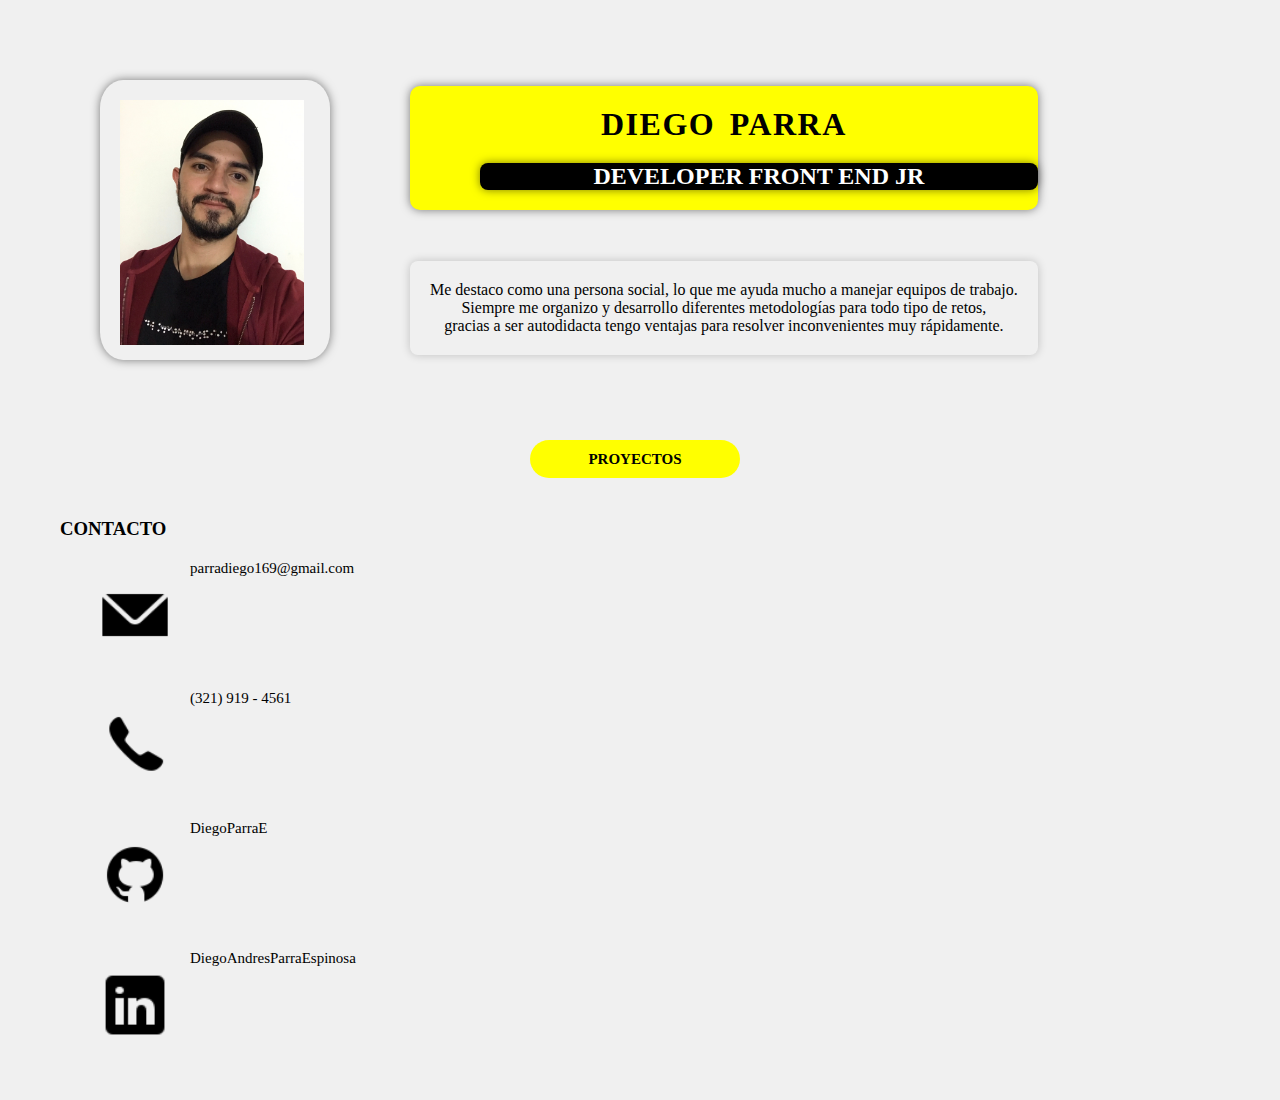
==== docs/index.html @ dc072c9e "pruebas con git" ====
<!DOCTYPE html>
<html lang="en">
<head>
    <meta charset="UTF-8">
    <meta http-equiv="X-UA-Compatible" content="IE=edge">
    <meta name="viewport" content="width=device-width, initial-scale=1.0">
    <title>Diego Parra Espinosa
    </title>
    <link rel="stylesheet" href="./src/css/main.css">
</head>
<body>
    <header class="header">
        <div class="contenedorImagen">
            <div class="imagen">
                <img src="./img/me.jpeg" alt="foto de Diego Parra">
            </div>    
        </div>

        <div class="contenedorTitulo">
            <div class="titulo">
                <h1 class="nombre">DIEGO PARRA</h1>
                <h2 class="profesion">DEVELOPER FRONT END JR</h2>
            </div>
            
            <div class="descripcion">
                <p>Me destaco como una persona social, lo que me ayuda mucho a manejar equipos de trabajo. <br> Siempre me organizo y desarrollo diferentes metodologías para todo tipo de retos, <br> gracias a ser autodidacta tengo ventajas para resolver inconvenientes muy rápidamente.</p>
            </div>
        </div>
    </header>
    <div class="menu">
        <div class="submenu">
            <a href="https://diegoparrae.github.io/bit06/"><strong>PROYECTOS</strong></a>
        </div>
    </div>
    <h3>CONTACTO</h3>
    <div class="contacto">            
        <a class="vinculos" href="https://gmail.com">
            <img src="img/icons8-mensaje-relleno-60.png" alt="imagen de correo">parradiego169@gmail.com
        </a>
        <a class="vinculos" href="#">
            <img src="img/icons8-teléfono-60.png" alt="imagen de telefono">(321) 919 - 4561
        </a>
        <a class="vinculos" href="https://github.com/DiegoParraE">
            <img src="img/icons8-github-60.png" alt="imagen de github">DiegoParraE
        </a>
        <a class="vinculos" href="https://www.linkedin.com/in/diego-andres-parra-espinosa/">
            <img src="img/icons8-linkedin-50.png" alt="imagen de linkedin">DiegoAndresParraEspinosa
        </a>
    </div>
    <script src="./src/js/main.js"></script>
</body>
</html>
---- docs/src/css/main.css ----
* {
    margin: 20px;
}

body {
    background-color: #f0f0f0;
}
.header {
    display: flex;
    flex-direction: column;
}
@media screen and (min-width: 992px) {
    .header{
        flex-direction: row;
    }
}
@media screen and (min-width: 992px) {
    .contacto{
        flex-direction: row;
    }
}
.contenedorImagen {
    display: flex;
    justify-content: flex-start;
    align-content: flex-start;
}
.imagen {
    margin: 20px;
    width: 230px;
    height: 280px;
    border-radius: 10%;
    overflow: hidden;
    box-shadow: 0 0 10px rgba(0, 0, 0, 0.5);
}
.imagen img {
    width: 80%;
    
}
.contenedorTitulo {
    display: flex;
    flex-direction: column;
    justify-content: space-around;
    text-align: center;
}
.titulo {
    box-shadow: 0 0 10px rgba(0, 0, 0, 0.5);
    background-color: yellow;
    border-radius: 10px;
}
.nombre {
    word-spacing: 5px;
    letter-spacing: 1.5px;
}
.profesion {
    background-color: black;
    color: rgb(255, 255, 255);
    margin: 0px 0px 20px 70px;
    border-radius: 8px;
    box-shadow: 0 0 10px #00000080;
}
.descripcion {
    border-radius: 8px;
    box-shadow: 0 0 10px rgba(0, 0, 0, 0.2);
    text-align: center;
}
/* .educacion {
    display: flex;
    flex-direction: column;
    justify-content: flex-start;
    align-content: flex-start;
    background-color: #ffff00;
    margin-left: 100px;
    
} */
/* h3{
    text-align: left;
}
.textoEducacion {
    text-align: left;
    padding-left: 30px;
    
} */
/* .experienciaLaboral {
    display: flex;
    flex-direction: column;
    justify-content: start;
    align-content: center;
    background-color: #ffff00;
} */
.bloque1 {
    display: flex;
    flex-direction: row;
    justify-content: space-around;
    background-color: black;
    margin-top: 0;
    margin-bottom: 0;
}
.menu {
    display: flex;
    flex-direction: column;
    text-align: center;
    justify-content: center;
    align-content: center;
    width: 200px;
    padding-left: 500px;
}
.menu a {
    text-decoration: none;
    color: black;
    font-size: 15px;
}
.submenu {
    background-color: #ffff00;
    padding-left: -10px;
    padding: 10px;
    margin-left: -30px;
    border-radius: 20px;
}

.vinculos {
    display: flex;
    flex-direction: row;
    /* justify-content: center;
    align-content: center;
    text-align: center; */
    text-decoration: none;
    color: black;
    font-size: 15px;
}
.vinculos img {
    width: 70px;
    height: 70px;
    justify-content: center;
    align-content: center;
}
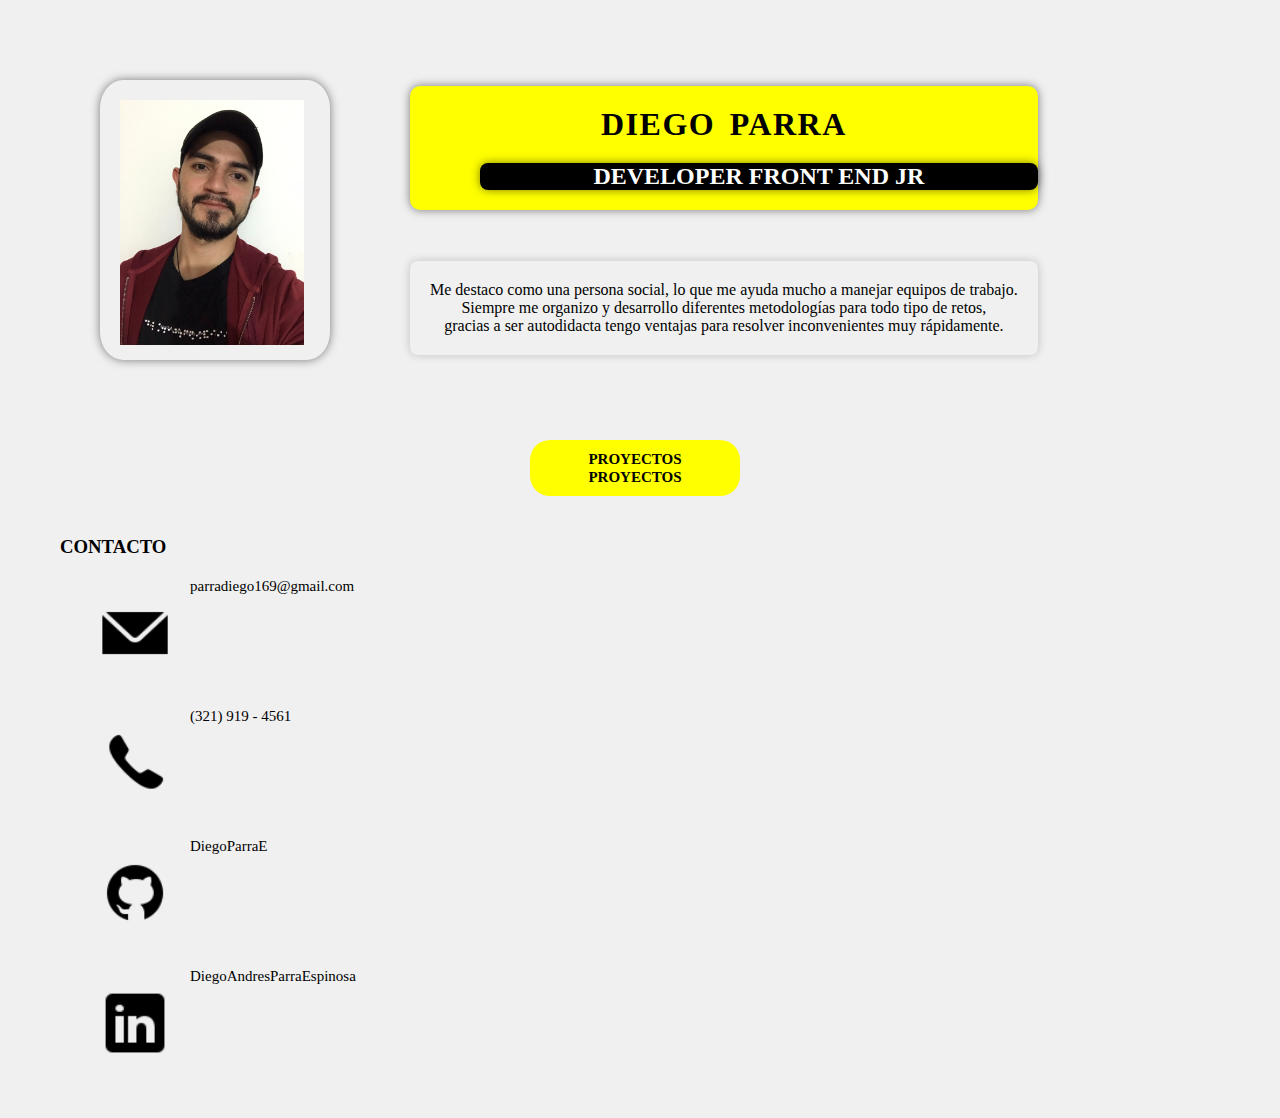
==== commit 8779a3e7: "atualizacion del link de bit08react" ====
--- a/docs/index.html
+++ b/docs/index.html
@@ -30,6 +30,7 @@
     <div class="menu">
         <div class="submenu">
             <a href="https://diegoparrae.github.io/bit06/"><strong>PROYECTOS</strong></a>
+            <a href="https://diegoparrae.github.io/bit08react/"><strong>PROYECTOS</strong></a>
         </div>
     </div>
     <h3>CONTACTO</h3>
@@ -49,4 +50,4 @@
     </div>
     <script src="./src/js/main.js"></script>
 </body>
-</html>+</html>
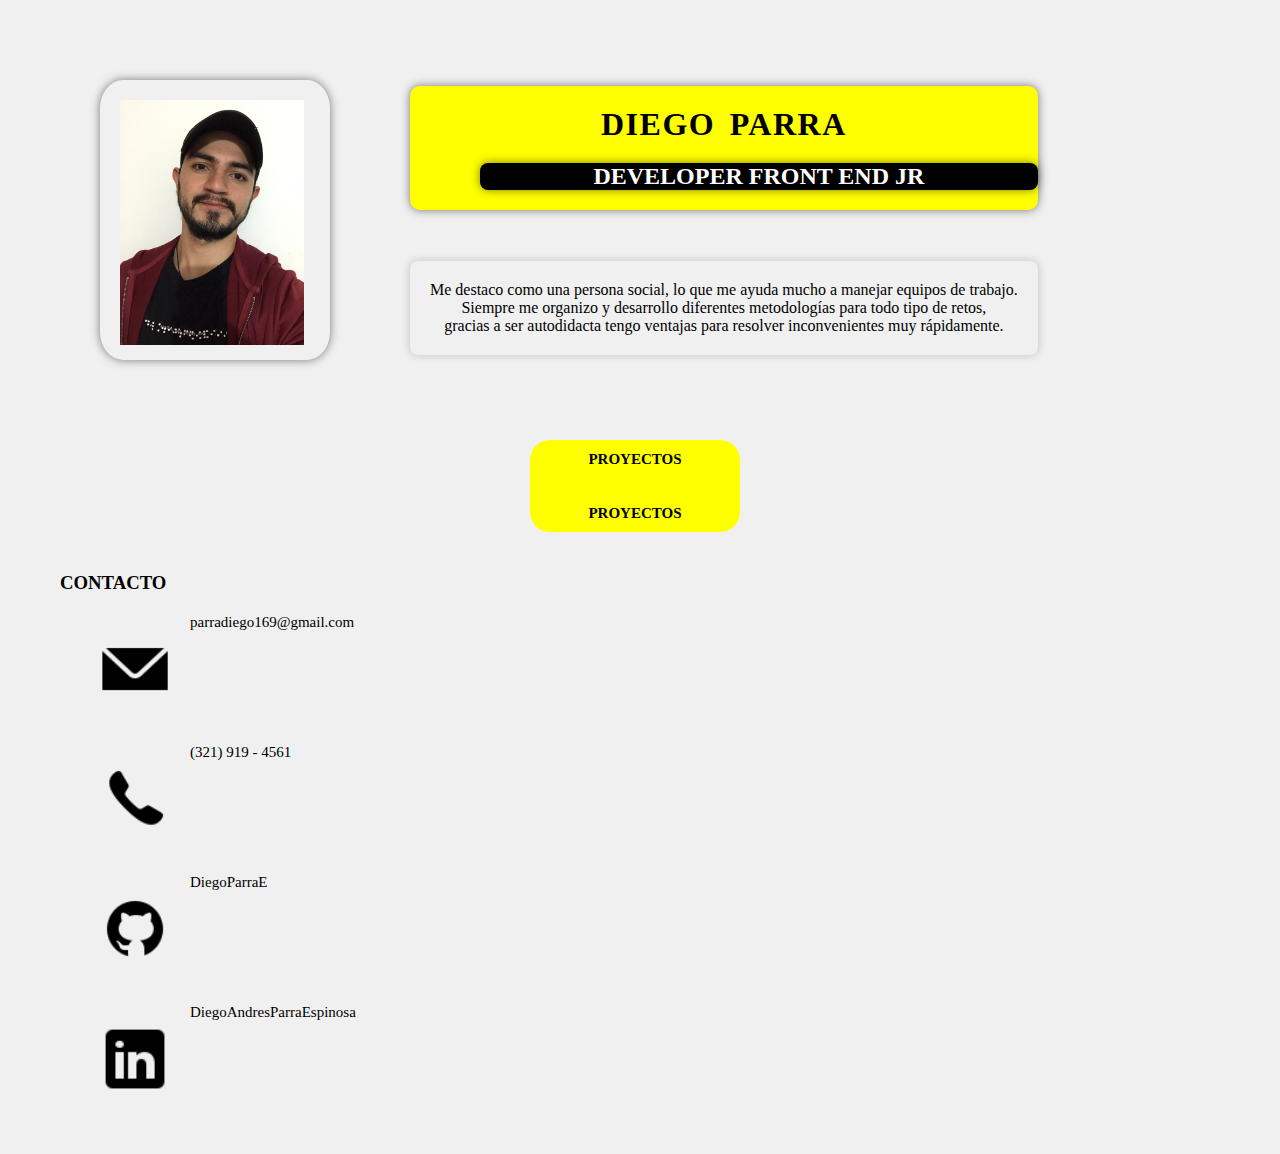
==== commit fdc9181f: "actualizacion de vinculos para bit 08 react" ====
--- a/docs/index.html
+++ b/docs/index.html
@@ -30,6 +30,9 @@
     <div class="menu">
         <div class="submenu">
             <a href="https://diegoparrae.github.io/bit06/"><strong>PROYECTOS</strong></a>
+            <br>
+            <br>
+            <br>
             <a href="https://diegoparrae.github.io/bit08react/"><strong>PROYECTOS</strong></a>
         </div>
     </div>
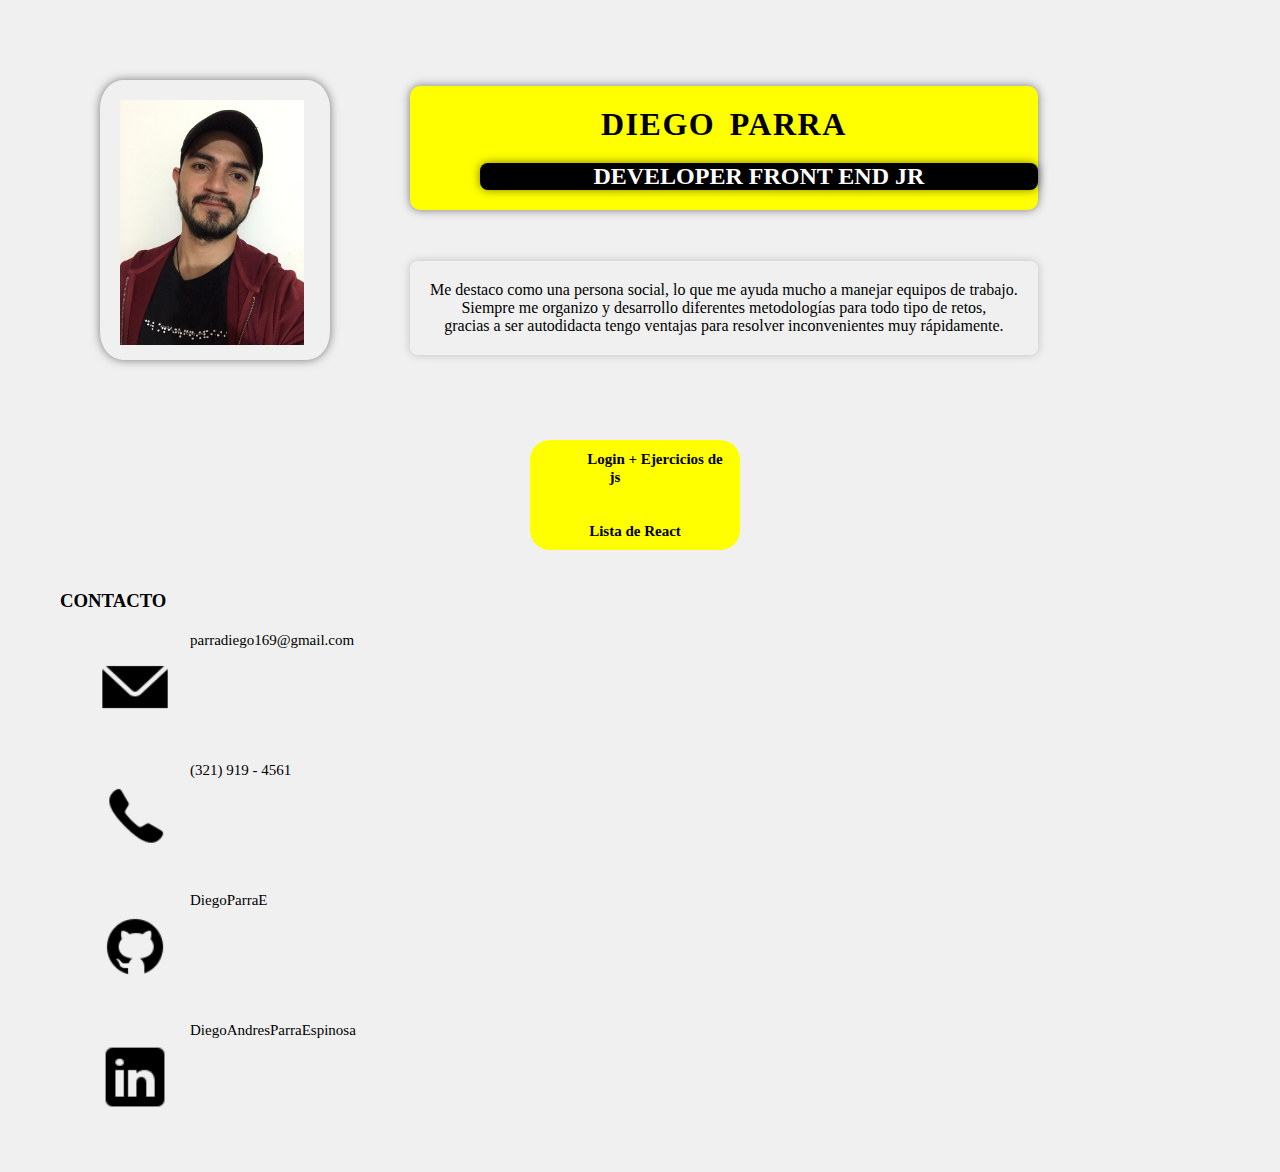
==== commit e3a4ed87: "Actualizacion de nombres de los vinculos" ====
--- a/docs/index.html
+++ b/docs/index.html
@@ -29,11 +29,11 @@
     </header>
     <div class="menu">
         <div class="submenu">
-            <a href="https://diegoparrae.github.io/bit06/"><strong>PROYECTOS</strong></a>
+            <a href="https://diegoparrae.github.io/bit06/"><strong>Login + Ejercicios de js</strong></a>
             <br>
             <br>
             <br>
-            <a href="https://diegoparrae.github.io/bit08react/"><strong>PROYECTOS</strong></a>
+            <a href="https://diegoparrae.github.io/bit08react/"><strong>Lista de React</strong></a>
         </div>
     </div>
     <h3>CONTACTO</h3>
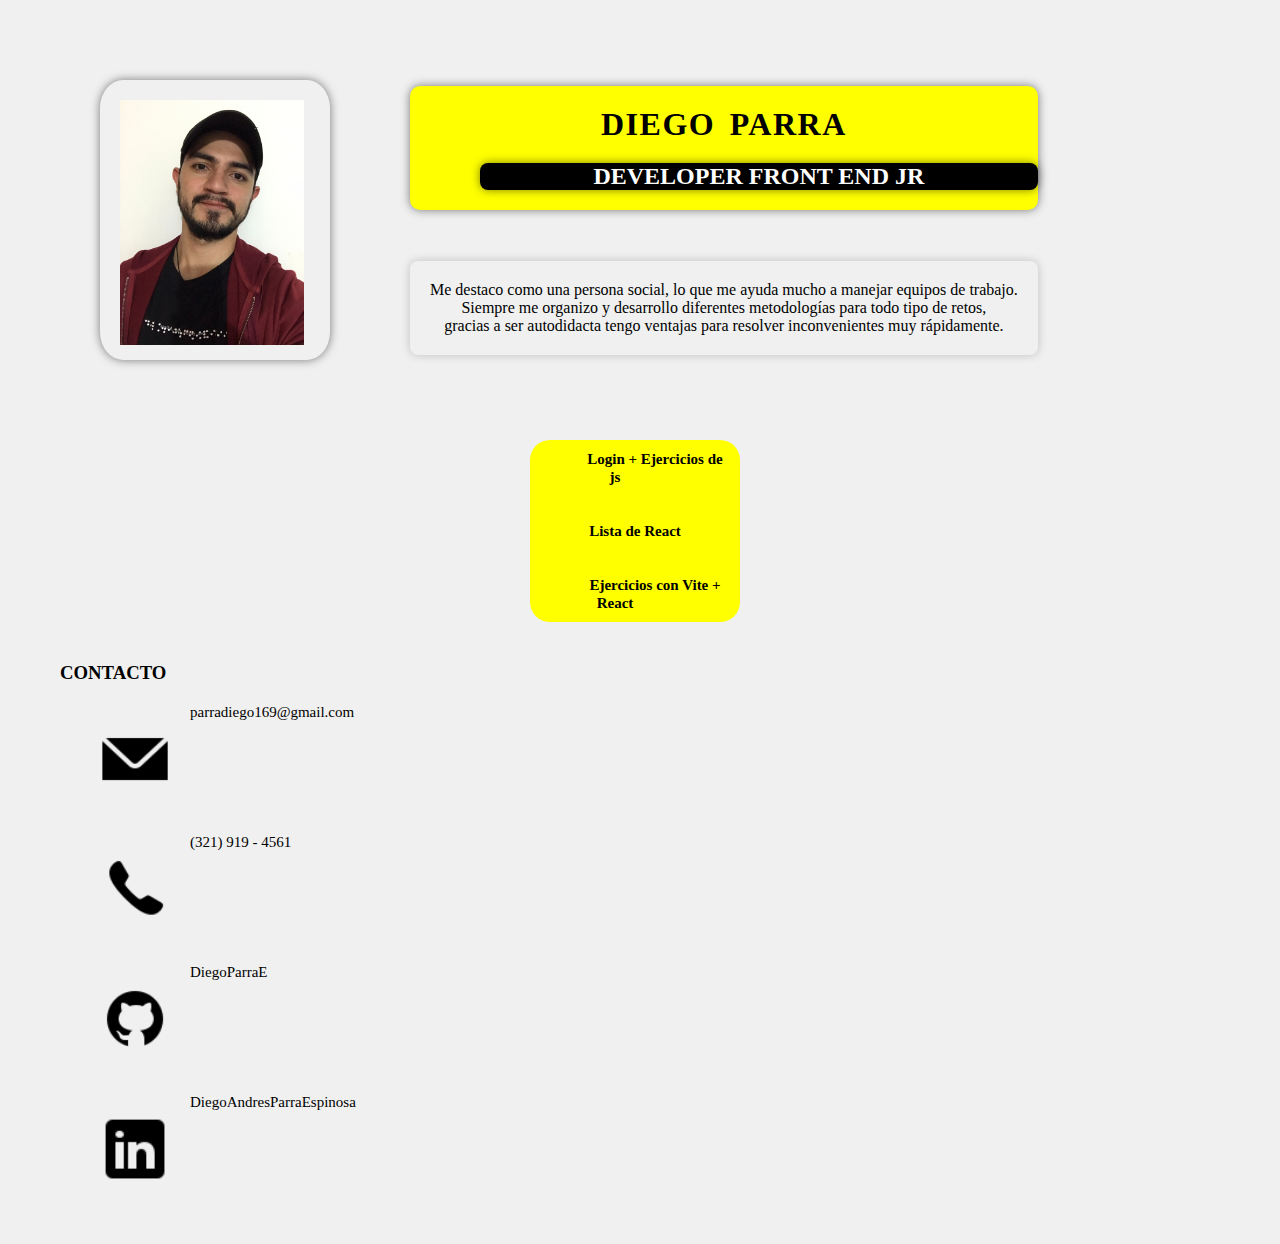
==== commit 1a8784b3: "actualizando bit 09" ====
--- a/docs/index.html
+++ b/docs/index.html
@@ -34,6 +34,10 @@
             <br>
             <br>
             <a href="https://diegoparrae.github.io/bit08react/"><strong>Lista de React</strong></a>
+            <br>
+            <br>
+            <br>
+            <a href="https://poetic-quokka-c40262.netlify.app"><strong>Ejercicios con Vite + React</strong></a>
         </div>
     </div>
     <h3>CONTACTO</h3>
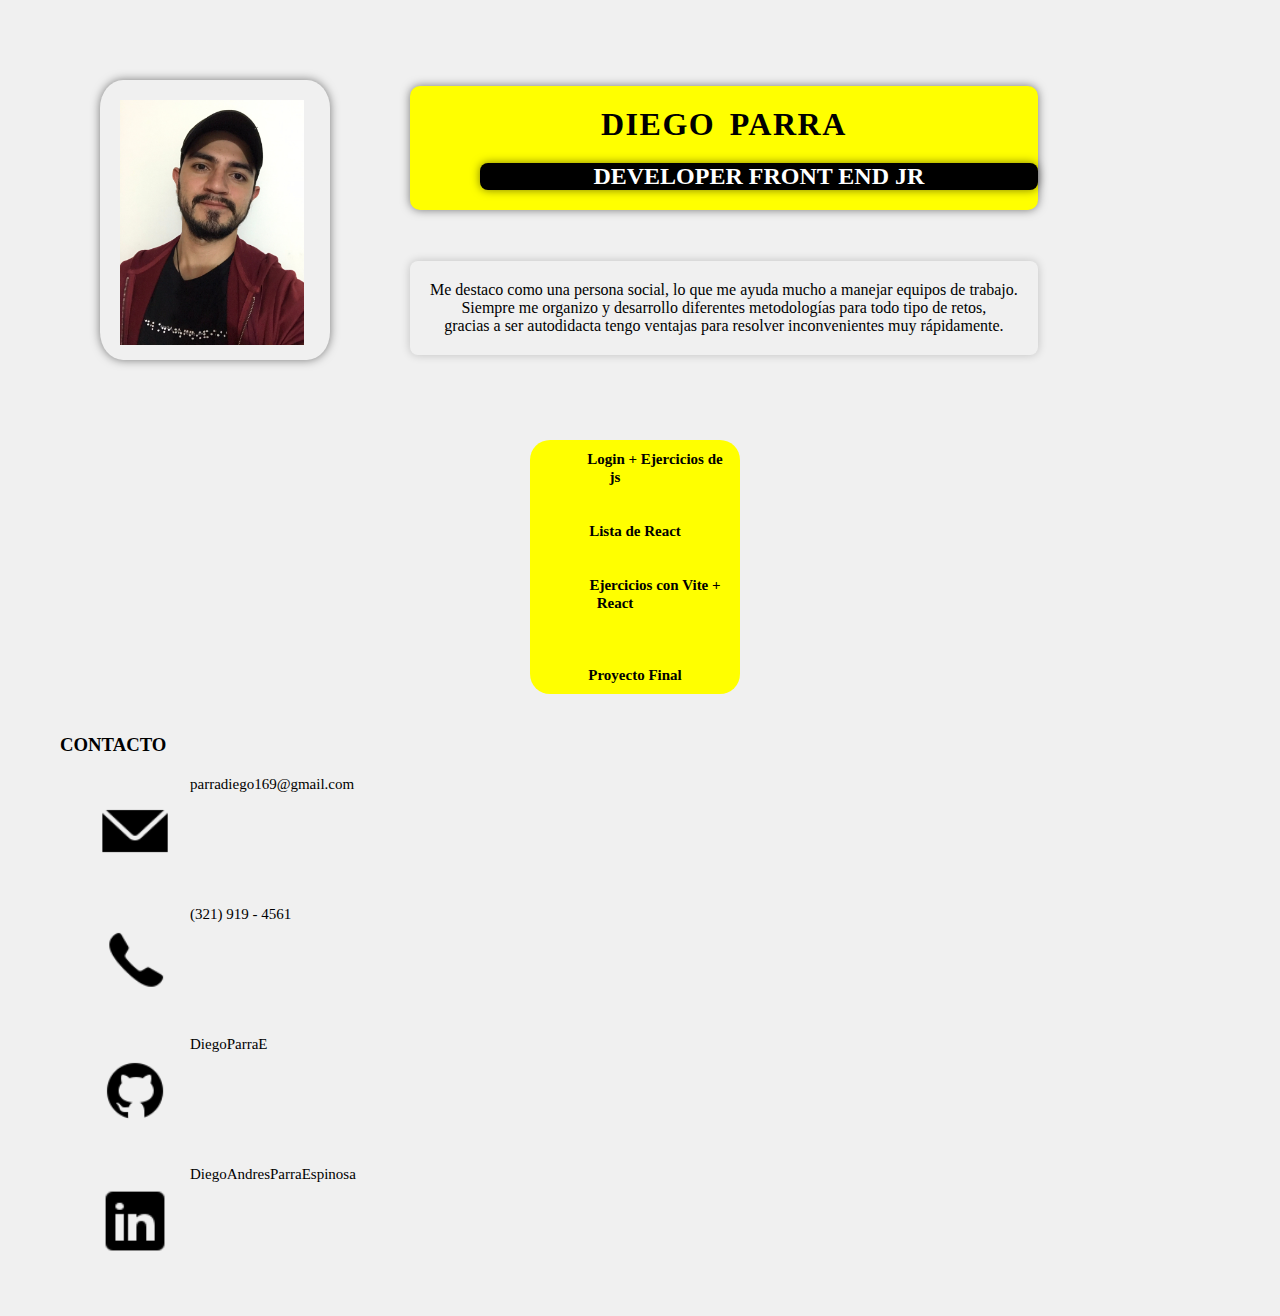
==== commit eba6086f: "nuevo proyecto agregado" ====
--- a/docs/index.html
+++ b/docs/index.html
@@ -37,7 +37,12 @@
             <br>
             <br>
             <br>
-            <a href="https://poetic-quokka-c40262.netlify.app"><strong>Ejercicios con Vite + React</strong></a>
+            <a href="https://fancy-crepe-1f891f.netlify.app"><strong>Ejercicios con Vite + React</strong></a>
+            <br>
+            <br>
+            <br>
+            <br>
+            <a href="https://library-gamer.netlify.app/"><strong>Proyecto Final</strong></a>
         </div>
     </div>
     <h3>CONTACTO</h3>
